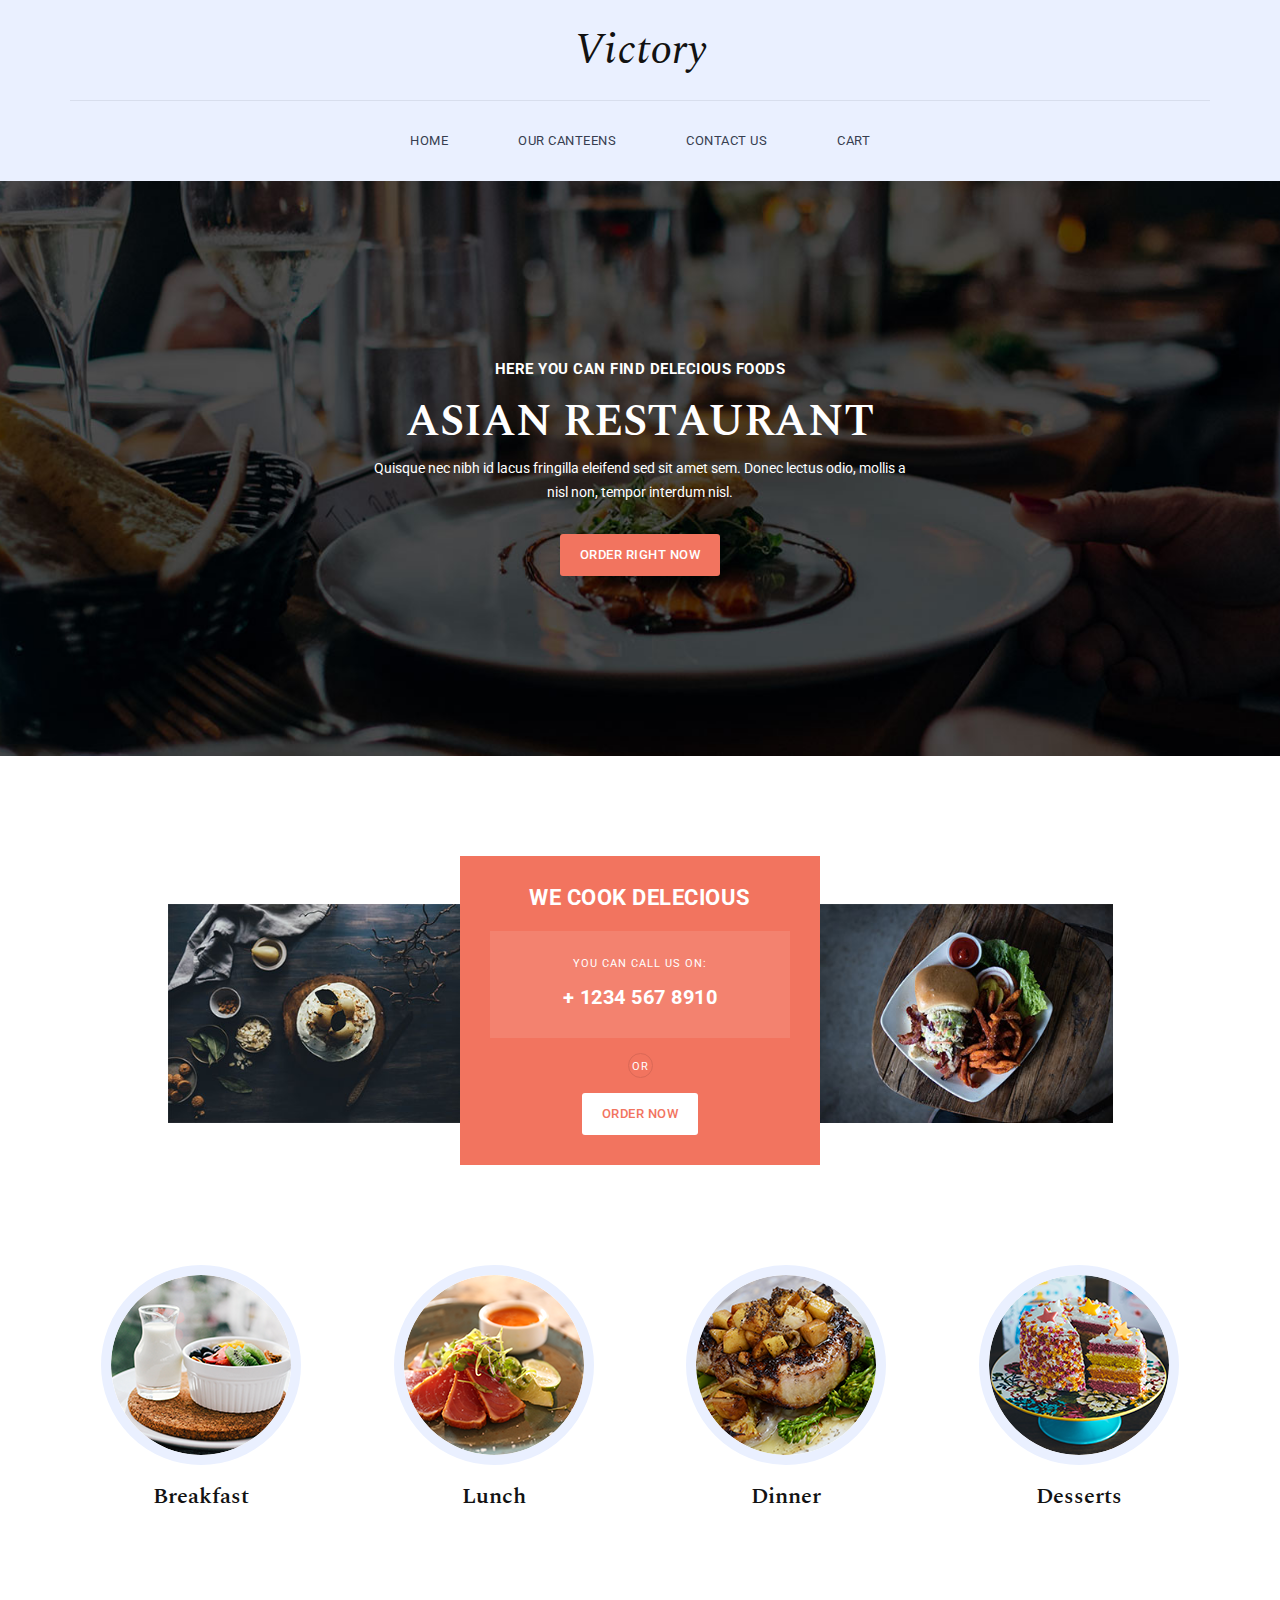
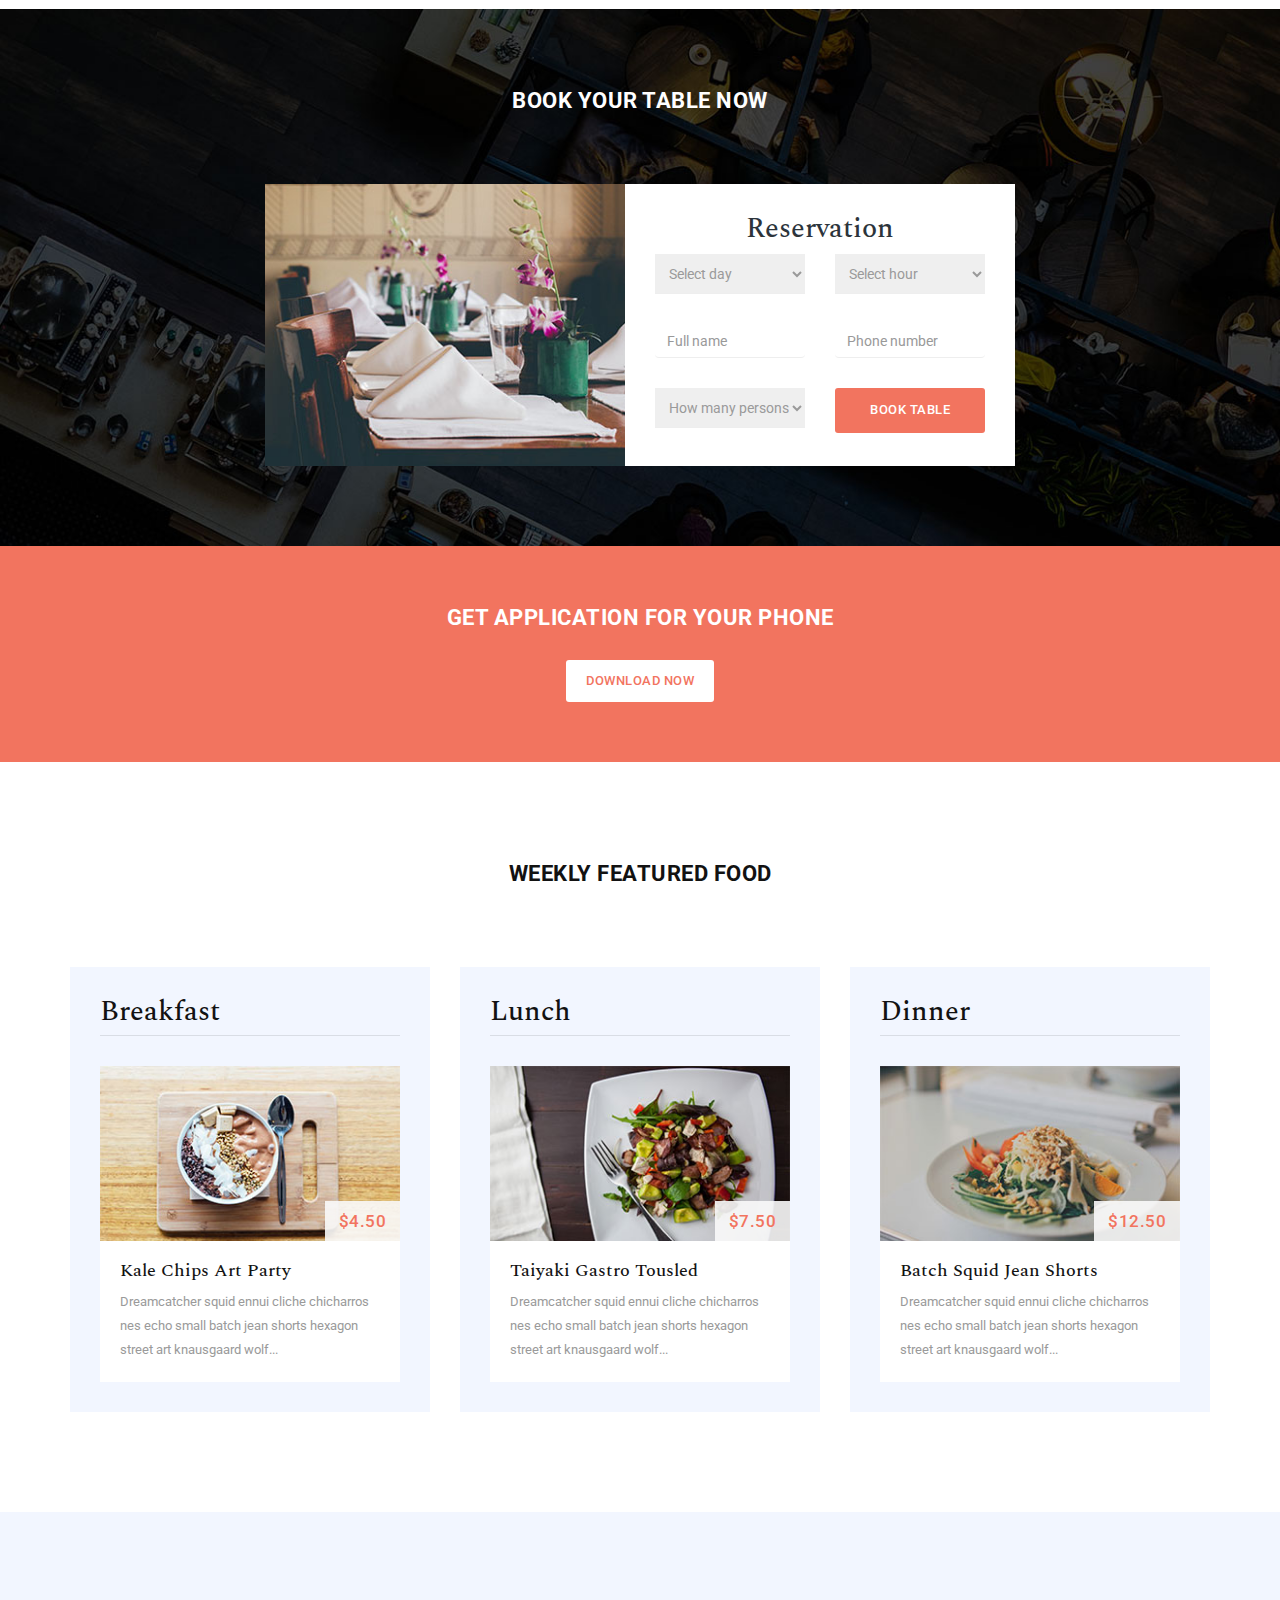
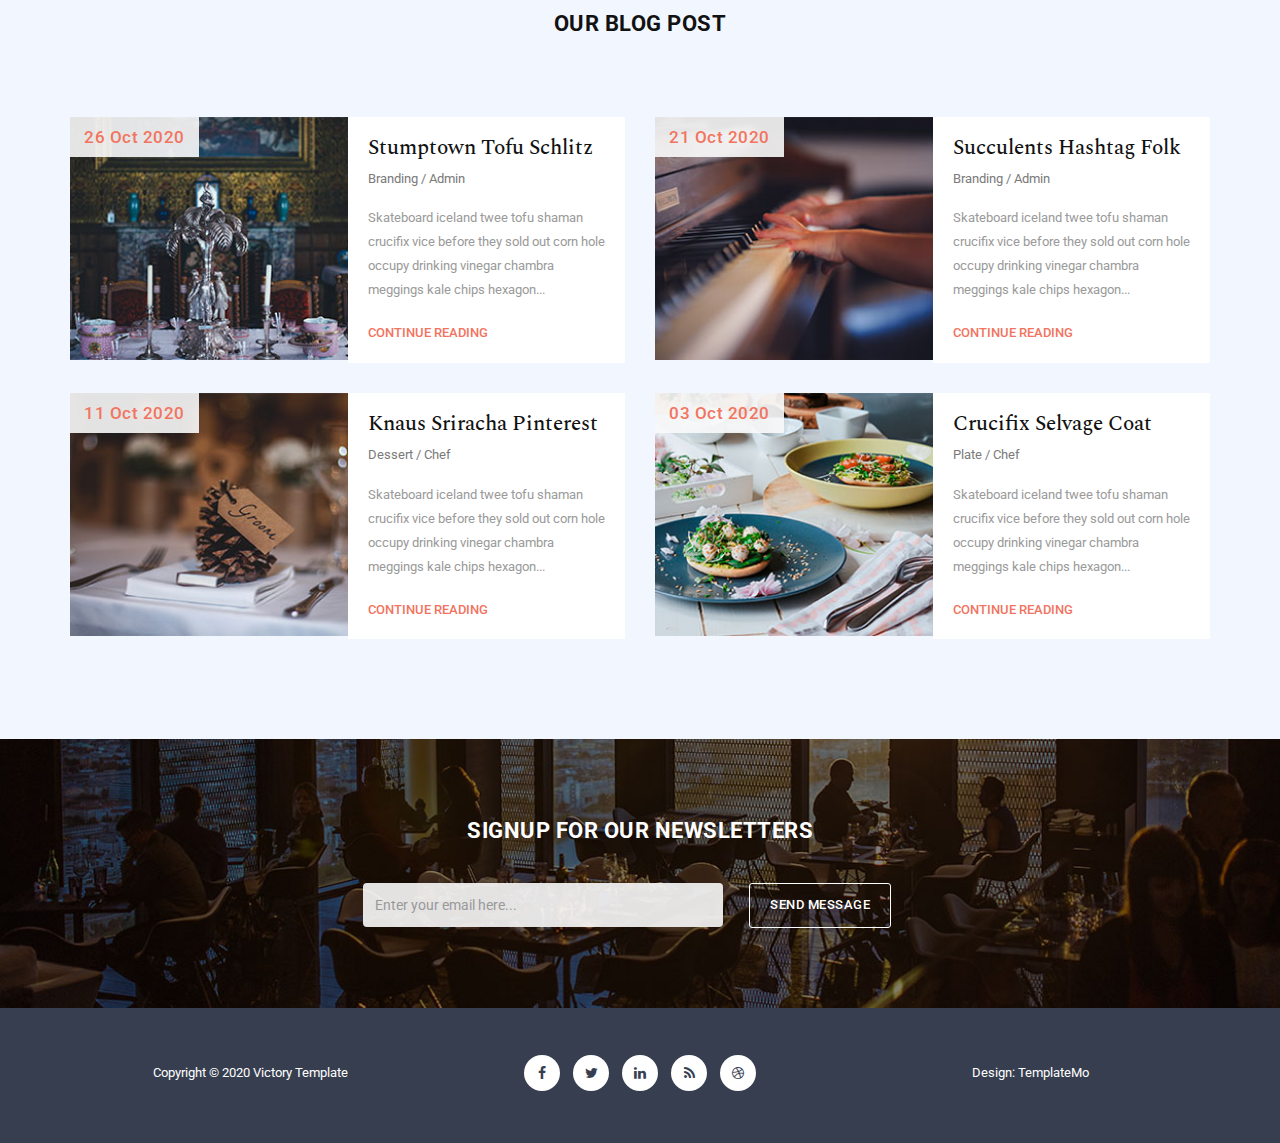
==== templatemo_507_victory/index.html @ fff26af1 "Add files via upload" ====
<!DOCTYPE html>
<html>
    <head>
        <meta charset="utf-8">
        <meta http-equiv="X-UA-Compatible" content="IE=edge,chrome=1">
        <title>Victory HTML CSS Template</title>
        <meta name="description" content="">
        <meta name="viewport" content="width=device-width, initial-scale=1">
        <link rel="apple-touch-icon" href="apple-touch-icon.png">

        <link rel="stylesheet" href="css/bootstrap.min.css">
        <link rel="stylesheet" href="css/bootstrap-theme.min.css">
        <link rel="stylesheet" href="css/fontAwesome.css">
        <link rel="stylesheet" href="css/hero-slider.css">
        <link rel="stylesheet" href="css/owl-carousel.css">
        <link rel="stylesheet" href="css/templatemo-style.css">

        <link href="https://fonts.googleapis.com/css?family=Spectral:200,200i,300,300i,400,400i,500,500i,600,600i,700,700i,800,800i" rel="stylesheet">
        <link href="https://fonts.googleapis.com/css?family=Roboto:100,300,400,500,700,900" rel="stylesheet">

        <script src="js/vendor/modernizr-2.8.3-respond-1.4.2.min.js"></script>
    </head>

<body>
    <div class="header">
        <div class="container">
            <a href="#" class="navbar-brand scroll-top">Victory</a>
            <nav class="navbar navbar-inverse" role="navigation">
                <div class="navbar-header">
                    <button type="button" id="nav-toggle" class="navbar-toggle" data-toggle="collapse" data-target="#main-nav">
                        <span class="sr-only">Toggle navigation</span>
                        <span class="icon-bar"></span>
                        <span class="icon-bar"></span>
                        <span class="icon-bar"></span>
                    </button>
                </div>
                <!--/.navbar-header-->
                <div id="main-nav" class="collapse navbar-collapse">
                    <ul class="nav navbar-nav">
                        <li><a href="index.html">Home</a></li>
                        <li><a href="menu.html">Our Canteens</a></li>
                        <li><a href="contact.html">Contact Us</a></li>
                        <li><a href="Cart.html">Cart</a></li>
                    </ul>
                </div>
                <!--/.navbar-collapse-->
            </nav>
            <!--/.navbar-->
        </div>
        <!--/.container-->
    </div>
    <!--/.header-->


    <section class="banner">
        <div class="container">
            <div class="row">
                <div class="col-md-6 col-md-offset-3">
                    <h4>Here you can find delecious foods</h4>
                    <h2>Asian Restaurant</h2>
                    <p>Quisque nec nibh id lacus fringilla eleifend sed sit amet sem. Donec lectus odio, mollis a nisl non, tempor interdum nisl.</p>
                    <div class="primary-button">
                        <a href="#" class="scroll-link" data-id="book-table">Order Right Now</a>
                    </div>
                </div>
            </div>
        </div>
    </section>



    <section class="cook-delecious">
        <div class="container">
            <div class="row">
                <div class="col-md-3 col-md-offset-1">
                    <div class="first-image">
                        <img src="img/cook_01.jpg" alt="">
                    </div>
                </div>
                <div class="col-md-4">
                    <div class="cook-content">
                        <h4>We cook delecious</h4>
                        <div class="contact-content">
                            <span>You can call us on:</span>
                            <h6>+ 1234 567 8910</h6>
                        </div>
                        <span>or</span>
                        <div class="primary-white-button">
                            <a href="#" class="scroll-link" data-id="book-table">Order Now</a>
                        </div>
                    </div>
                </div>
                <div class="col-md-3">
                    <div class="second-image">
                        <img src="img/cook_02.jpg" alt="">
                    </div>
                </div>
            </div>
        </div>
    </section>



    <section class="services">
        <div class="container">
            <div class="row">
                <div class="col-md-3 col-sm-6 col-xs-12">
                    <div class="service-item">
                        <a href="menu.html">
                        <img src="img/cook_breakfast.png" alt="Breakfast">
                        <h4>Breakfast</h4>
                        </a>
                    </div>
                </div>
                <div class="col-md-3 col-sm-6 col-xs-12">
                    <div class="service-item">
                        <a href="menu.html">
                        <img src="img/cook_lunch.png" alt="Lunch">
                        <h4>Lunch</h4>
                        </a>
                    </div>
                </div>
                <div class="col-md-3 col-sm-6 col-xs-12">
                    <div class="service-item">
                        <a href="menu.html">
                        <img src="img/cook_dinner.png" alt="Dinner">
                        <h4>Dinner</h4>
                        </a>
                    </div>
                </div>
                <div class="col-md-3 col-sm-6 col-xs-12">
                    <div class="service-item">
                        <a href="menu.html">
                        <img src="img/cook_dessert.png" alt="Desserts">
                        <h4>Desserts</h4>
                        </a>
                    </div>
                </div>
            </div>
        </div>
    </section>



    <section id="book-table">
        <div class="container">
            <div class="row">
                <div class="col-md-12">
                    <div class="heading">
                        <h2>Book Your Table Now</h2>
                    </div>
                </div>
                <div class="col-md-4 col-md-offset-2 col-sm-12">
                    <div class="left-image">
                        <img src="img/book_left_image.jpg" alt="">
                    </div>
                </div>
                <div class="col-md-4 col-sm-12">
                    <div class="right-info">
                        <h4>Reservation</h4>
                        <form id="form-submit" action="" method="get">
                            <div class="row">
                                <div class="col-md-6">
                                    <fieldset>
                                        <select required name='day' onchange='this.form.()'>
                                            <option value="">Select day</option>
                                            <option value="Monday">Monday</option>
                                            <option value="Tuesday">Tuesday</option>
                                            <option value="Wednesday">Wednesday</option>
                                            <option value="Thursday">Thursday</option>
                                            <option value="Friday">Friday</option>
                                            <option value="Saturday">Saturday</option>
                                            <option value="Sunday">Sunday</option>
                                        </select>
                                    </fieldset>
                                </div>
                                <div class="col-md-6">
                                    <fieldset>
                                        <select required name='hour' onchange='this.form.()'>
                                            <option value="">Select hour</option>
                                            <option value="10-00">10:00</option>
                                            <option value="12-00">12:00</option>
                                            <option value="14-00">14:00</option>
                                            <option value="16-00">16:00</option>
                                            <option value="18-00">18:00</option>
                                            <option value="20-00">20:00</option>
                                            <option value="22-00">22:00</option>
                                        </select>
                                    </fieldset>
                                </div>
                                <div class="col-md-6">
                                    <fieldset>
                                        <input name="name" type="name" class="form-control" id="name" placeholder="Full name" required="">
                                    </fieldset> 
                                </div>
                                <div class="col-md-6">
                                    <fieldset>
                                        <input name="phone" type="phone" class="form-control" id="phone" placeholder="Phone number" required="">
                                    </fieldset>
                                </div>
                                <div class="col-md-6">
                                    <fieldset>
                                        <select required class="person" name='persons' onchange='this.form.()'>
                                            <option value="">How many persons?</option>
                                            <option value="1-Person">1 Person</option>
                                            <option value="2-Persons">2 Persons</option>
                                            <option value="3-Persons">3 Persons</option>
                                            <option value="4-Persons">4 Persons</option>
                                            <option value="5-Persons">5 Persons</option>
                                            <option value="6-Persons">6 Persons</option>
                                        </select>
                                    </fieldset>
                                </div>
                                <div class="col-md-6">
                                    <fieldset>
                                        <button type="submit" id="form-submit" class="btn">Book Table</button>
                                    </fieldset>
                                </div>
                            </div>
                        </form>
                    </div>
                </div>
            </div>
        </div>
    </section>



    <section class="get-app">
        <div class="container">
            <div class="row">
                <div class="heading">
                    <h2>Get application for your phone</h2>
                </div>
                <div class="primary-white-button">
                    <a href="#">Download now</a>
                </div>
            </div>
        </div>
    </section>



    <section class="featured-food">
        <div class="container">
            <div class="row">
                <div class="heading">
                    <h2>Weekly Featured Food</h2>
                </div>
            </div>
            <div class="row">
                <div class="col-md-4">
                    <div class="food-item">
                        <h2>Breakfast</h2>
                        <img src="img/breakfast_item.jpg" alt="">
                        <div class="price">$4.50</div>
                        <div class="text-content">
                            <h4>Kale Chips Art Party</h4>
                            <p>Dreamcatcher squid ennui cliche chicharros nes echo  small batch jean shorts hexagon street art knausgaard wolf...</p>
                        </div>
                    </div>
                </div>
                <div class="col-md-4">
                    <div class="food-item">
                        <h2>Lunch</h2>
                        <img src="img/lunch_item.jpg" alt="">
                        <div class="price">$7.50</div>
                        <div class="text-content">
                            <h4>Taiyaki Gastro Tousled</h4>
                            <p>Dreamcatcher squid ennui cliche chicharros nes echo  small batch jean shorts hexagon street art knausgaard wolf...</p>
                        </div>
                    </div>
                </div>
                <div class="col-md-4">
                    <div class="food-item">
                        <h2>Dinner</h2>
                        <img src="img/dinner_item.jpg" alt="">
                        <div class="price">$12.50</div>
                        <div class="text-content">
                            <h4>Batch Squid Jean Shorts</h4>
                            <p>Dreamcatcher squid ennui cliche chicharros nes echo  small batch jean shorts hexagon street art knausgaard wolf...</p>
                        </div>
                    </div>
                </div>
            </div>
        </div>
    </section>



    <section class="our-blog">
        <div class="container">
            <div class="row">
                <div class="col-md-12">
                    <div class="heading">
                        <h2>Our blog post</h2>
                    </div>
                </div>
            </div>
            <div class="row">
                <div class="col-md-6">
                    <div class="blog-post">
                        <img src="img/blog_post_01.jpg" alt="">
                        <div class="date">26 Oct 2020</div>
                        <div class="right-content">
                            <h4>Stumptown Tofu Schlitz</h4>
                            <span>Branding / Admin</span>
                            <p>Skateboard iceland twee tofu shaman crucifix vice before they sold out corn hole occupy drinking vinegar chambra meggings kale chips hexagon...</p>
                            <div class="text-button">
                                <a href="#">Continue Reading</a>
                            </div>
                        </div>
                    </div>
                </div>
                <div class="col-md-6">
                    <div class="blog-post">
                        <img src="img/blog_post_02.jpg" alt="">
                        <div class="date">21 Oct 2020</div>
                        <div class="right-content">
                            <h4>Succulents Hashtag Folk</h4>
                            <span>Branding / Admin</span>
                            <p>Skateboard iceland twee tofu shaman crucifix vice before they sold out corn hole occupy drinking vinegar chambra meggings kale chips hexagon...</p>
                            <div class="text-button">
                                <a href="#">Continue Reading</a>
                            </div>
                        </div>
                    </div>
                </div>
                <div class="col-md-6">
                    <div class="blog-post">
                        <img src="img/blog_post_03.jpg" alt="">
                        <div class="date">11 Oct 2020</div>
                        <div class="right-content">
                            <h4>Knaus Sriracha Pinterest</h4>
                            <span>Dessert / Chef</span>
                            <p>Skateboard iceland twee tofu shaman crucifix vice before they sold out corn hole occupy drinking vinegar chambra meggings kale chips hexagon...</p>
                            <div class="text-button">
                                <a href="#">Continue Reading</a>
                            </div>
                        </div>
                    </div>
                </div>
                <div class="col-md-6">
                    <div class="blog-post">
                        <img src="img/blog_post_04.jpg" alt="">
                        <div class="date">03 Oct 2020</div>
                        <div class="right-content">
                            <h4>Crucifix Selvage Coat</h4>
                            <span>Plate / Chef</span>
                            <p>Skateboard iceland twee tofu shaman crucifix vice before they sold out corn hole occupy drinking vinegar chambra meggings kale chips hexagon...</p>
                            <div class="text-button">
                                <a href="#">Continue Reading</a>
                            </div>
                        </div>
                    </div>
                </div>
            </div>
        </div>
    </section>



    <section class="sign-up">
        <div class="container">
            <div class="row">
                <div class="col-md-12">
                    <div class="heading">
                        <h2>Signup for our newsletters</h2>
                    </div>
                </div>
            </div>
            <form id="contact" action="" method="get">
                <div class="row">
                    <div class="col-md-4 col-md-offset-3">
                        <fieldset>
                            <input name="email" type="text" class="form-control" id="email" placeholder="Enter your email here..." required="">
                        </fieldset>
                    </div>
                    <div class="col-md-2">
                        <fieldset>
                            <button type="submit" id="form-submit" class="btn">Send Message</button>
                        </fieldset>
                    </div>
                </div>
            </form>
        </div>
    </section>



    <footer>
        <div class="container">
            <div class="row">
                <div class="col-md-4">
                    <p>Copyright &copy; 2020 Victory Template</p>
                </div>
                <div class="col-md-4">
                    <ul class="social-icons">
                        <li><a rel="nofollow" href="https://fb.com/templatemo"><i class="fa fa-facebook"></i></a></li>
                        <li><a href="#"><i class="fa fa-twitter"></i></a></li>
                        <li><a href="#"><i class="fa fa-linkedin"></i></a></li>
                        <li><a href="#"><i class="fa fa-rss"></i></a></li>
                        <li><a href="#"><i class="fa fa-dribbble"></i></a></li>
                    </ul>
                </div>
                <div class="col-md-4">
                    <p>Design: TemplateMo</p>
                </div>
            </div>
        </div>
    </footer>

    <script src="https://ajax.googleapis.com/ajax/libs/jquery/1.11.2/jquery.min.js"></script>
    <script>window.jQuery || document.write('<script src="js/vendor/jquery-1.11.2.min.js"><\/script>')</script>

    <script src="js/vendor/bootstrap.min.js"></script>

    <script src="js/plugins.js"></script>
    <script src="js/main.js"></script>

    <script type="text/javascript">
    $(document).ready(function() {
        // navigation click actions 
        $('.scroll-link').on('click', function(event){
            event.preventDefault();
            var sectionID = $(this).attr("data-id");
            scrollToID('#' + sectionID, 750);
        });
        // scroll to top action
        $('.scroll-top').on('click', function(event) {
            event.preventDefault();
            $('html, body').animate({scrollTop:0}, 'slow');         
        });
        // mobile nav toggle
        $('#nav-toggle').on('click', function (event) {
            event.preventDefault();
            $('#main-nav').toggleClass("open");
        });
    });
    // scroll function
    function scrollToID(id, speed){
        var offSet = 0;
        var targetOffset = $(id).offset().top - offSet;
        var mainNav = $('#main-nav');
        $('html,body').animate({scrollTop:targetOffset}, speed);
        if (mainNav.hasClass("open")) {
            mainNav.css("height", "1px").removeClass("in").addClass("collapse");
            mainNav.removeClass("open");
        }
    }
    if (typeof console === "undefined") {
        console = {
            log: function() { }
        };
    }
    </script>
</body>
</html>
---- templatemo_507_victory/css/hero-slider.css ----
/* -------------------------------- 

Primary style

-------------------------------- */
*, *::after, *::before {
  -webkit-box-sizing: border-box;
  -moz-box-sizing: border-box;
  box-sizing: border-box;
}

html {
  font-size: 62.5%;
}

body {
  font-family: "Open Sans", sans-serif;
  color: #2c343b;
  background-color: #f2f2f2;
}

a {
  color: #d44457;
  text-decoration: none;
}

img {
  max-width: 100%;
}

/* -------------------------------- 

Main Components 

-------------------------------- */
.cd-header {
  position: absolute;
  z-index: 2;
  top: 0;
  left: 0;
  width: 100%;
  height: 50px;
  background-color: #21272c;
  -webkit-font-smoothing: antialiased;
  -moz-osx-font-smoothing: grayscale;
}
@media only screen and (min-width: 768px) {
  .cd-header {
    height: 70px;
    background-color: transparent;
  }
}

#cd-logo {
  float: left;
  margin: 13px 0 0 5%;
}
#cd-logo img {
  display: block;
}
@media only screen and (min-width: 768px) {
  #cd-logo {
    margin: 23px 0 0 5%;
  }
}

.cd-primary-nav {
  /* mobile first - navigation hidden by default, triggered by tap/click on navigation icon */
  float: right;
  margin-right: 5%;
  width: 44px;
  height: 100%;
}
.cd-primary-nav ul {
  position: absolute;
  top: 0;
  left: 0;
  width: 100%;
  -webkit-transform: translateY(-100%);
  -moz-transform: translateY(-100%);
  -ms-transform: translateY(-100%);
  -o-transform: translateY(-100%);
  transform: translateY(-100%);
}
.cd-primary-nav ul.is-visible {
  box-shadow: 0 3px 8px rgba(0, 0, 0, 0.2);
  -webkit-transform: translateY(50px);
  -moz-transform: translateY(50px);
  -ms-transform: translateY(50px);
  -o-transform: translateY(50px);
  transform: translateY(50px);
}
.cd-primary-nav a {
  display: block;
  height: 50px;
  line-height: 50px;
  padding-left: 5%;
  background: #21272c;
  border-top: 1px solid #333c44;
  color: #ffffff;
}
@media only screen and (min-width: 768px) {
  .cd-primary-nav {
    /* reset navigation values */
    width: auto;
    height: auto;
    background: none;
  }
  .cd-primary-nav ul {
    position: static;
    width: auto;
    -webkit-transform: translateY(0);
    -moz-transform: translateY(0);
    -ms-transform: translateY(0);
    -o-transform: translateY(0);
    transform: translateY(0);
    line-height: 70px;
  }
  .cd-primary-nav ul.is-visible {
    -webkit-transform: translateY(0);
    -moz-transform: translateY(0);
    -ms-transform: translateY(0);
    -o-transform: translateY(0);
    transform: translateY(0);
  }
  .cd-primary-nav li {
    display: inline-block;
    margin-left: 1em;
  }
  .cd-primary-nav a {
    display: inline-block;
    height: auto;
    font-weight: 600;
    line-height: normal;
    background: transparent;
    padding: .6em 1em;
    border-top: none;
  }
}

/* -------------------------------- 

Slider

-------------------------------- */
.cd-hero {
  position: relative;
  -webkit-font-smoothing: antialiased;
  -moz-osx-font-smoothing: grayscale;
}

.cd-hero-slider {
  position: relative;
  height: 360px;
  overflow: hidden;
}
.cd-hero-slider li {
  position: absolute;
  top: 0;
  left: 0;
  width: 100%;
  height: 100%;
  -webkit-transform: translateX(100%);
  -moz-transform: translateX(100%);
  -ms-transform: translateX(100%);
  -o-transform: translateX(100%);
  transform: translateX(100%);
}
.cd-hero-slider li.selected {
  /* this is the visible slide */
  position: relative;
  -webkit-transform: translateX(0);
  -moz-transform: translateX(0);
  -ms-transform: translateX(0);
  -o-transform: translateX(0);
  transform: translateX(0);
}
.cd-hero-slider li.move-left {
  /* slide hidden on the left */
  -webkit-transform: translateX(-100%);
  -moz-transform: translateX(-100%);
  -ms-transform: translateX(-100%);
  -o-transform: translateX(-100%);
  transform: translateX(-100%);
}
.cd-hero-slider li.is-moving, .cd-hero-slider li.selected {
  /* the is-moving class is assigned to the slide which is moving outside the viewport */
  -webkit-transition: -webkit-transform 0.5s;
  -moz-transition: -moz-transform 0.5s;
  transition: transform 0.5s;
}
@media only screen and (min-width: 768px) {
  .cd-hero-slider {
    height: 500px;
  }
}
@media only screen and (min-width: 1170px) {
  .cd-hero-slider {
    height: 680px;
  }
}

/* -------------------------------- 

Single slide style

-------------------------------- */
.cd-hero-slider li {
  background-position: center center;
  background-size: cover;
  background-repeat: no-repeat;
}
.cd-hero-slider li:first-of-type {
  background-image: url(../img/slide_01.jpg);
}
.cd-hero-slider li:nth-of-type(2) {
  background-image: url(../img/slide_02.jpg);
}
.cd-hero-slider li:nth-of-type(3) {
  background-image: url(../img/slide_03.jpg);
}
.cd-hero-slider .cd-full-width,
.cd-hero-slider .cd-half-width {
  position: absolute;
  width: 100%;
  height: 100%;
  z-index: 1;
  left: 0;
  top: 0;
  /* this padding is used to align the text */
  padding-top: 150px;
  text-align: center;
  /* Force Hardware Acceleration in WebKit */
  -webkit-backface-visibility: hidden;
  backface-visibility: hidden;
  -webkit-transform: translateZ(0);
  -moz-transform: translateZ(0);
  -ms-transform: translateZ(0);
  -o-transform: translateZ(0);
  transform: translateZ(0);
}
.cd-hero-slider .cd-img-container {
  /* hide image on mobile device */
  display: none;
}
.cd-hero-slider .cd-img-container img {
  position: absolute;
  left: 50%;
  top: 50%;
  bottom: auto;
  right: auto;
  -webkit-transform: translateX(-50%) translateY(-50%);
  -moz-transform: translateX(-50%) translateY(-50%);
  -ms-transform: translateX(-50%) translateY(-50%);
  -o-transform: translateX(-50%) translateY(-50%);
  transform: translateX(-50%) translateY(-50%);
}
.cd-hero-slider .cd-bg-video-wrapper {
  /* hide video on mobile device */
  display: none;
  position: absolute;
  top: 0;
  left: 0;
  width: 100%;
  height: 100%;
  overflow: hidden;
}
.cd-hero-slider .cd-bg-video-wrapper video {
  /* you won't see this element in the html, but it will be injected using js */
  display: block;
  min-height: 100%;
  min-width: 100%;
  max-width: none;
  height: auto;
  width: auto;
  position: absolute;
  left: 50%;
  top: 50%;
  bottom: auto;
  right: auto;
  -webkit-transform: translateX(-50%) translateY(-50%);
  -moz-transform: translateX(-50%) translateY(-50%);
  -ms-transform: translateX(-50%) translateY(-50%);
  -o-transform: translateX(-50%) translateY(-50%);
  transform: translateX(-50%) translateY(-50%);
}
.cd-hero-slider h2, .cd-hero-slider p {
  text-shadow: 0 1px 3px rgba(0, 0, 0, 0.1);
  line-height: 1.2;
  margin: 0 auto 14px;
  color: #ffffff;
  width: 90%;
  max-width: 400px;
}
.cd-hero-slider h2 {
  font-size: 2.4rem;
}
.cd-hero-slider p {
  font-size: 1.4rem;
  line-height: 1.4;
}
.cd-hero-slider .cd-btn {
  display: inline-block;
  padding: 1.2em 1.4em;
  margin-top: .8em;
  background-color: rgba(212, 68, 87, 0.9);
  font-size: 1.3rem;
  font-weight: 700;
  letter-spacing: 1px;
  color: #ffffff;
  text-transform: uppercase;
  box-shadow: 0 3px 6px rgba(0, 0, 0, 0.1);
  -webkit-transition: background-color 0.2s;
  -moz-transition: background-color 0.2s;
  transition: background-color 0.2s;
}
.cd-hero-slider .cd-btn.secondary {
  background-color: rgba(22, 26, 30, 0.8);
}
.cd-hero-slider .cd-btn:nth-of-type(2) {
  margin-left: 1em;
}
.no-touch .cd-hero-slider .cd-btn:hover {
  background-color: #d44457;
}
.no-touch .cd-hero-slider .cd-btn.secondary:hover {
  background-color: #161a1e;
}
@media only screen and (min-width: 768px) {
  .cd-hero-slider .cd-full-width,
  .cd-hero-slider .cd-half-width {
    padding-top: 200px;
  }
  .cd-hero-slider .cd-bg-video-wrapper {
    display: block;
  }
  .cd-hero-slider .cd-half-width {
    width: 45%;
  }
  .cd-hero-slider .cd-half-width:first-of-type {
    left: 5%;
  }
  .cd-hero-slider .cd-half-width:nth-of-type(2) {
    right: 5%;
    left: auto;
  }
  .cd-hero-slider .cd-img-container {
    display: block;
  }
  .cd-hero-slider h2, .cd-hero-slider p {
    max-width: 520px;
  }
  .cd-hero-slider h2 {
    font-size: 2.4em;
    font-weight: 300;
  }
  .cd-hero-slider .cd-btn {
    font-size: 1.4rem;
  }
}
@media only screen and (min-width: 1170px) {
  .cd-hero-slider .cd-full-width,
  .cd-hero-slider .cd-half-width {
    padding-top: 250px;
  }
  .cd-hero-slider h2, .cd-hero-slider p {
    margin-bottom: 20px;
  }
  .cd-hero-slider h2 {
    font-size: 3.2em;
  }
  .cd-hero-slider p {
    font-size: 1.6rem;
  }
}

/* -------------------------------- 

Single slide animation

-------------------------------- */
@media only screen and (min-width: 768px) {
  .cd-hero-slider .cd-half-width {
    opacity: 0;
    -webkit-transform: translateX(40px);
    -moz-transform: translateX(40px);
    -ms-transform: translateX(40px);
    -o-transform: translateX(40px);
    transform: translateX(40px);
  }
  .cd-hero-slider .move-left .cd-half-width {
    -webkit-transform: translateX(-40px);
    -moz-transform: translateX(-40px);
    -ms-transform: translateX(-40px);
    -o-transform: translateX(-40px);
    transform: translateX(-40px);
  }
  .cd-hero-slider .selected .cd-half-width {
    /* this is the visible slide */
    opacity: 1;
    -webkit-transform: translateX(0);
    -moz-transform: translateX(0);
    -ms-transform: translateX(0);
    -o-transform: translateX(0);
    transform: translateX(0);
  }
  .cd-hero-slider .is-moving .cd-half-width {
    /* this is the slide moving outside the viewport 
    wait for the end of the transition on the <li> parent before set opacity to 0 and translate to 40px/-40px */
    -webkit-transition: opacity 0s 0.5s, -webkit-transform 0s 0.5s;
    -moz-transition: opacity 0s 0.5s, -moz-transform 0s 0.5s;
    transition: opacity 0s 0.5s, transform 0s 0.5s;
  }
  .cd-hero-slider li.selected.from-left .cd-half-width:nth-of-type(2),
  .cd-hero-slider li.selected.from-right .cd-half-width:first-of-type {
    /* this is the selected slide - different animation if it's entering from left or right */
    -webkit-transition: opacity 0.4s 0.2s, -webkit-transform 0.5s 0.2s;
    -moz-transition: opacity 0.4s 0.2s, -moz-transform 0.5s 0.2s;
    transition: opacity 0.4s 0.2s, transform 0.5s 0.2s;
  }
  .cd-hero-slider li.selected.from-left .cd-half-width:first-of-type,
  .cd-hero-slider li.selected.from-right .cd-half-width:nth-of-type(2) {
    /* this is the selected slide - different animation if it's entering from left or right */
    -webkit-transition: opacity 0.4s 0.4s, -webkit-transform 0.5s 0.4s;
    -moz-transition: opacity 0.4s 0.4s, -moz-transform 0.5s 0.4s;
    transition: opacity 0.4s 0.4s, transform 0.5s 0.4s;
  }
  .cd-hero-slider .cd-full-width h2,
  .cd-hero-slider .cd-full-width p,
  .cd-hero-slider .cd-full-width .cd-btn {
    opacity: 0;
    -webkit-transform: translateX(100px);
    -moz-transform: translateX(100px);
    -ms-transform: translateX(100px);
    -o-transform: translateX(100px);
    transform: translateX(100px);
  }
  .cd-hero-slider .move-left .cd-full-width h2,
  .cd-hero-slider .move-left .cd-full-width p,
  .cd-hero-slider .move-left .cd-full-width .cd-btn {
    opacity: 0;
    -webkit-transform: translateX(-100px);
    -moz-transform: translateX(-100px);
    -ms-transform: translateX(-100px);
    -o-transform: translateX(-100px);
    transform: translateX(-100px);
  }
  .cd-hero-slider .selected .cd-full-width h2,
  .cd-hero-slider .selected .cd-full-width p,
  .cd-hero-slider .selected .cd-full-width .cd-btn {
    /* this is the visible slide */
    opacity: 1;
    -webkit-transform: translateX(0);
    -moz-transform: translateX(0);
    -ms-transform: translateX(0);
    -o-transform: translateX(0);
    transform: translateX(0);
  }
  .cd-hero-slider li.is-moving .cd-full-width h2,
  .cd-hero-slider li.is-moving .cd-full-width p,
  .cd-hero-slider li.is-moving .cd-full-width .cd-btn {
    /* this is the slide moving outside the viewport 
    wait for the end of the transition on the li parent before set opacity to 0 and translate to 100px/-100px */
    -webkit-transition: opacity 0s 0.5s, -webkit-transform 0s 0.5s;
    -moz-transition: opacity 0s 0.5s, -moz-transform 0s 0.5s;
    transition: opacity 0s 0.5s, transform 0s 0.5s;
  }
  .cd-hero-slider li.selected h2 {
    -webkit-transition: opacity 0.4s 0.2s, -webkit-transform 0.5s 0.2s;
    -moz-transition: opacity 0.4s 0.2s, -moz-transform 0.5s 0.2s;
    transition: opacity 0.4s 0.2s, transform 0.5s 0.2s;
  }
  .cd-hero-slider li.selected p {
    -webkit-transition: opacity 0.4s 0.3s, -webkit-transform 0.5s 0.3s;
    -moz-transition: opacity 0.4s 0.3s, -moz-transform 0.5s 0.3s;
    transition: opacity 0.4s 0.3s, transform 0.5s 0.3s;
  }
  .cd-hero-slider li.selected .cd-btn {
    -webkit-transition: opacity 0.4s 0.4s, -webkit-transform 0.5s 0.4s, background-color 0.2s 0s;
    -moz-transition: opacity 0.4s 0.4s, -moz-transform 0.5s 0.4s, background-color 0.2s 0s;
    transition: opacity 0.4s 0.4s, transform 0.5s 0.4s, background-color 0.2s 0s;
  }
}
/* -------------------------------- 

Slider navigation

-------------------------------- */
.cd-slider-nav {
  display: none;
  position: absolute;
  width: 100%;
  bottom: 0;
  z-index: 2;
  text-align: center;
  height: 55px;
  background-color: rgba(0, 1, 1, 0.5);
}
.cd-slider-nav nav, .cd-slider-nav ul, .cd-slider-nav li, .cd-slider-nav a {
  height: 100%;
}
.cd-slider-nav nav {
  display: inline-block;
  position: relative;
}
.cd-slider-nav .cd-marker {
  position: absolute;
  bottom: 0;
  left: 0;
  width: 60px;
  height: 100%;
  color: #d44457;
  background-color: #ffffff;
  box-shadow: inset 0 2px 0 currentColor;
  -webkit-transition: -webkit-transform 0.2s, box-shadow 0.2s;
  -moz-transition: -moz-transform 0.2s, box-shadow 0.2s;
  transition: transform 0.2s, box-shadow 0.2s;
}
.cd-slider-nav .cd-marker.item-2 {
  -webkit-transform: translateX(100%);
  -moz-transform: translateX(100%);
  -ms-transform: translateX(100%);
  -o-transform: translateX(100%);
  transform: translateX(100%);
}
.cd-slider-nav .cd-marker.item-3 {
  -webkit-transform: translateX(200%);
  -moz-transform: translateX(200%);
  -ms-transform: translateX(200%);
  -o-transform: translateX(200%);
  transform: translateX(200%);
}
.cd-slider-nav .cd-marker.item-4 {
  -webkit-transform: translateX(300%);
  -moz-transform: translateX(300%);
  -ms-transform: translateX(300%);
  -o-transform: translateX(300%);
  transform: translateX(300%);
}
.cd-slider-nav .cd-marker.item-5 {
  -webkit-transform: translateX(400%);
  -moz-transform: translateX(400%);
  -ms-transform: translateX(400%);
  -o-transform: translateX(400%);
  transform: translateX(400%);
}
.cd-slider-nav ul::after {
  clear: both;
  content: "";
  display: table;
}
.cd-slider-nav li {
  display: inline-block;
  width: 60px;
  float: left;
}
.cd-slider-nav li.selected a {
  color: #2c343b;
}
.no-touch .cd-slider-nav li.selected a:hover {
  background-color: transparent;
}
.cd-slider-nav a {
  display: block;
  position: relative;
  padding-top: 35px;
  font-size: 1rem;
  font-weight: 700;
  color: #a8b4be;
  -webkit-transition: background-color 0.2s;
  -moz-transition: background-color 0.2s;
  transition: background-color 0.2s;
}
.cd-slider-nav a::before {
  content: '';
  position: absolute;
  width: 24px;
  height: 24px;
  top: 8px;
  left: 50%;
  right: auto;
  -webkit-transform: translateX(-50%);
  -moz-transform: translateX(-50%);
  -ms-transform: translateX(-50%);
  -o-transform: translateX(-50%);
  transform: translateX(-50%);
}
.no-touch .cd-slider-nav a:hover {
  background-color: rgba(0, 1, 1, 0.5);
}
.cd-slider-nav li:first-of-type a::before {
  background-position: 0 0;
}
.cd-slider-nav li.selected:first-of-type a::before {
  background-position: 0 -24px;
}
.cd-slider-nav li:nth-of-type(2) a::before {
  background-position: -24px 0;
}
.cd-slider-nav li.selected:nth-of-type(2) a::before {
  background-position: -24px -24px;
}
.cd-slider-nav li:nth-of-type(3) a::before {
  background-position: -48px 0;
}
.cd-slider-nav li.selected:nth-of-type(3) a::before {
  background-position: -48px -24px;
}
.cd-slider-nav li:nth-of-type(4) a::before {
  background-position: -72px 0;
}
.cd-slider-nav li.selected:nth-of-type(4) a::before {
  background-position: -72px -24px;
}
.cd-slider-nav li:nth-of-type(5) a::before {
  background-position: -96px 0;
}
.cd-slider-nav li.selected:nth-of-type(5) a::before {
  background-position: -96px -24px;
}
@media only screen and (min-width: 768px) {
  .cd-slider-nav {
    height: 80px;
  }
  .cd-slider-nav .cd-marker,
  .cd-slider-nav li {
    width: 95px;
  }
  .cd-slider-nav a {
    padding-top: 48px;
    font-size: 1.1rem;
    text-transform: uppercase;
  }
  .cd-slider-nav a::before {
    top: 18px;
  }
}

/* -------------------------------- 

Main content

-------------------------------- */
.cd-main-content {
  width: 90%;
  max-width: 768px;
  margin: 0 auto;
  padding: 2em 0;
}
.cd-main-content p {
  font-size: 1.4rem;
  line-height: 1.8;
  color: #999999;
  margin: 2em 0;
}
@media only screen and (min-width: 1170px) {
  .cd-main-content {
    padding: 3em 0;
  }
  .cd-main-content p {
    font-size: 1.6rem;
  }
}

/* -------------------------------- 

Javascript disabled

-------------------------------- */
.no-js .cd-hero-slider li {
  display: none;
}
.no-js .cd-hero-slider li.selected {
  display: block;
}

.no-js .cd-slider-nav {
  display: none;
}
---- templatemo_507_victory/css/owl-carousel.css ----
/* 
 *  Core Owl Carousel CSS File
 *  v1.3.3
 */

/* clearfix */
.owl-carousel .owl-wrapper:after {
  content: ".";
  display: block;
  clear: both;
  visibility: hidden;
  line-height: 0;
  height: 0;
}
/* display none until init */
.owl-carousel{
  display: none;
  position: relative;
  width: 100%;
  -ms-touch-action: pan-y;
}
.owl-carousel .owl-wrapper{
  display: none;
  position: relative;
  -webkit-transform: translate3d(0px, 0px, 0px);
}
.owl-carousel .owl-wrapper-outer{
  overflow: hidden;
  position: relative;
  width: 100%;
}
.owl-carousel .owl-wrapper-outer.autoHeight{
  -webkit-transition: height 500ms ease-in-out;
  -moz-transition: height 500ms ease-in-out;
  -ms-transition: height 500ms ease-in-out;
  -o-transition: height 500ms ease-in-out;
  transition: height 500ms ease-in-out;
}
  
.owl-carousel .owl-item{
  float: left;
}

.owl-controls {
  @media (max-width: @screen-sm-max) {
    top: -120px;
  }
  top: -200px;
  width: 100%;
  text-align: center;
  display: inline-block;
}

.owl-controls a {
  color: #336699;
}

.owl-controls a:hover {
  color: #336699;
}

.owl-controls .bg-prev {
  position: absolute;
  z-index: 1;
  width: 50px;
  height: 50px;
  z-index:10; 
  background:#fff; 
  border: 1px solid #336699;
  -webkit-transform: rotate(45deg);
  -moz-transform: rotate(45deg);
  -ms-transform: rotate(45deg);
  -o-transform: rotate(45deg);
  transform: rotate(45deg);
}

.owl-controls .bg-prev:before{
  content:""; 
  display:block; 
  position:absolute; 
  z-index:-1; 
  top:3px; 
  left:3px; 
  right:3px; 
  bottom:3px; 
  border:2px solid #336699
}

.owl-controls .prev {
  left: 15px;
  z-index: 11;
  position: absolute; 
  width: 50px;
  height: 50px;
  line-height: 32px;
}

.owl-controls .prev.active {
  background-image: none;
  outline: 0;
  -webkit-box-shadow: none;
          box-shadow: none;
}

.owl-controls .prev:active {
  background-image: none;
  outline: 0;
  -webkit-box-shadow: none;
          box-shadow: none;
}

.owl-controls .bg-next {
  position: absolute;
  float: right;
  z-index: 1;
  width: 50px;
  height: 50px;
  position:relative; 
  z-index:10; 
  background:#fff; 
  border: 1px solid #336699;
  -webkit-transform: rotate(45deg);
  -moz-transform: rotate(45deg);
  -ms-transform: rotate(45deg);
  -o-transform: rotate(45deg);
  transform: rotate(45deg);
}

.owl-controls .bg-next:before{
  content:""; 
  display:block; 
  position:absolute; 
  z-index:-1; 
  top:3px; 
  left:3px; 
  right:3px; 
  bottom:3px; 
  border:2px solid #336699
}

.owl-controls .next {
  right: 15px;
  z-index: 11;
  position: absolute; 
  width: 50px;
  height: 50px;
  line-height: 32px;
}

.owl-controls .next.active {
  background-image: none;
  outline: 0;
  -webkit-box-shadow: none;
          box-shadow: none;
}

.owl-controls .next:active {
  background-image: none;
  outline: 0;
  -webkit-box-shadow: none;
          box-shadow: none;
}


.owl-theme .owl-controls .owl-page{
  cursor: pointer;
  display: inline-block;
  zoom: 1;
  *display: inline;/*IE7 life-saver */
}
.owl-theme .owl-controls .owl-page a{
  display: block;
  width: 12px;
  height: 12px;
  margin: 0px 5px;
  filter: Alpha(Opacity=50);/*IE7 fix*/
  opacity: 0.5;
  -webkit-border-radius: 20px;
  -moz-border-radius: 20px;
  border-radius: 20px;
  background: transparent;
  border: 2px solid #888;
}

.owl-theme .owl-controls .owl-page.active span,
.owl-theme .owl-controls.clickable .owl-page:hover span{
  filter: Alpha(Opacity=100);/*IE7 fix*/
  opacity: 1;
  display: inline-block;
}
.owl-controls {
  -webkit-user-select: none;
  -khtml-user-select: none;
  -moz-user-select: none;
  -ms-user-select: none;
  user-select: none;
  -webkit-tap-highlight-color: rgba(0, 0, 0, 0);
}

/* fix */
.owl-carousel  .owl-wrapper,
.owl-carousel  .owl-item{
  -webkit-backface-visibility: hidden;
  -moz-backface-visibility:    hidden;
  -ms-backface-visibility:     hidden;
  -webkit-transform: translate3d(0,0,0);
  -moz-transform: translate3d(0,0,0);
  -ms-transform: translate3d(0,0,0);
}
---- templatemo_507_victory/css/templatemo-style.css ----
/*

Victory HTML CSS Template

https://templatemo.com/tm-507-victory

*/

* {
    margin: 0;
    padding: 0;
    font-family: 'Roboto', arial, sans-serif;
}

body {
	overflow-x: hidden;
	background-color: #fff;
}

ul {
	list-style: none;
	margin: 0px;
}

p {
	color: #9a9a9a;
	font-size: 13px;
	line-height: 24px;
}

.primary-button a {
	display: inline-block;
	background-color: #f2745f;
	color: #fff;
	font-size: 13px;
	text-transform: uppercase;
	font-weight: 500;
	padding: 12px 20px;
	border-radius: 3px;
	text-decoration: none;
	letter-spacing: 0.5px;
}

.primary-white-button a {
	display: inline-block;
	background-color: #fff;
	color: #f2745f;
	font-size: 13px;
	text-transform: uppercase;
	font-weight: 500;
	padding: 12px 20px;
	border-radius: 3px;
	text-decoration: none;
	letter-spacing: 0.5px;
}

.border-button a {
	display: inline-block;
	background-color: transparent;
	color: #fff;
	font-size: 13px;
	text-transform: uppercase;
	font-weight: 500;
	padding: 12px 20px;
	border-radius: 3px;
	text-decoration: none;
	letter-spacing: 0.5px;
	border: 1px solid #fff;
}


.header {
    width: 100%;
    padding: 0;
    z-index: 10000;
    transition: all 0.2s ease-in-out;
    background-color: #eaf0ff;  
    text-align: center;
}

.navbar-inverse .navbar-brand, .navbar-inverse .navbar-nav>li>a {
    text-shadow: none;
}

.navbar-brand {
	font-family: 'Spectral', serif;
	font-size: 44px;
	color: #121212;
	font-style: italic;
	text-align: center;
	width: 100%;
	border-bottom: 1px solid #d8deed;
	position: relative;
	padding: 40px 0px;
	height: auto!important;
}

#main-nav {
	padding: 15px 0px;
	float: right;
    position:relative;
    left:-50%;
    text-align: left;
}

.nav {
	list-style:none;
    position:relative;
    left:50%;
}

.navbar-nav li {
	margin: 0px 20px;
}

.navbar-nav li a {
	font-family: 'Roboto', sans-serif;
	font-size: 13px;
	text-transform: uppercase;
	color: #363e50!important;
	letter-spacing: 0.5px;
}

.header.active {
    background-color: #eaf0ff;
}
.navbar-inverse {
	background-image: none;
	background-color: transparent;
}
.header .navbar {
    margin: 0;
    border: none;
}
.navbar-inverse .navbar-toggle {
	margin-top: 22px;
    border-color: #f2745f;
    background-color: #f2745f;
}
.navbar-inverse .navbar-toggle:hover, .navbar-inverse .navbar-toggle:focus {
	background-color: #f2745f;
}
bootstrap.min.css:5
.navbar-toggle {
    position: relative;
    float: right;
    padding: 9px 10px;
    margin-top: 15px!important;
    margin-right: 15px;
    margin-bottom: 8px;
    background-color: transparent;
    background-image: none;
    border: 1px solid transparent;
    border-radius: 4px;
}


.banner {
	padding: 180px 0px;
	background-image: url(../img/banner-bg.jpg);
	background-repeat: no-repeat;
	background-size: cover;
	background-position: center center;
	text-align: center;
}

.banner h4 {
	margin-top: 0px;
	font-family: 'Roboto', sans-serif;
	font-weight: 700;
	font-size: 15px;
	color: #fff;
	text-transform: uppercase;
	letter-spacing: 0.5px;
}

.banner h2 {
	font-family: 'Spectral', serif;
	font-size: 44px;
	font-weight: 600;
	color: #fff;
	text-transform: uppercase;
}

.banner p {
	color: #fff;
	font-size: 14px;
}

.banner .primary-button {
	margin-top: 30px;
}

section.cook-delecious {
	padding: 100px 0px;
}

.cook-delecious .first-image {
	margin-right: -30px;
	margin-top: 18%;
}

.cook-delecious .first-image img {
	width: 100%;
	overflow: hidden;
}

.cook-delecious .second-image {
	margin-left: -30px;
	margin-top: 18%;
}

.cook-delecious .second-image img {
	width: 100%;
	overflow: hidden;
}

.cook-delecious .cook-content {
	background-color: #f2745f;
	text-align: center;
	padding: 30px;
}

.cook-delecious .cook-content h4 {
	margin-top: 0px;
	margin-bottom: 20px;
	font-size: 22px;
	font-weight: 700;
	letter-spacing: 0.5px;
	text-transform: uppercase;
	color: #fff;
}

.cook-content .contact-content {
	background-color: #f3826f;
	padding: 20px 30px;
}

.cook-content .contact-content span {
	font-size: 11px;
	text-transform: uppercase;
	color: #fff;
	letter-spacing: 1px;
	border: none;
	width: auto;
	height: auto;
	margin-top: 0px;
	margin-bottom: 0px;
}

.cook-content .contact-content h6 {
	font-size: 20px;
	text-transform: uppercase;
	font-weight: 700;
	color: #fff;
	letter-spacing: 0.5px;
}

.cook-content span {
	margin-top: 15px;
	margin-bottom: 15px;
	font-size: 11px;
	text-transform: uppercase;
	color: #fff;
	letter-spacing: 1px;
	border: 1px solid #da6856;
	width: 25px;
	height: 25px;
	display: inline-block;
	line-height: 25px;
	border-radius: 50%;
}




section.services {
	padding-bottom: 100px;
}

.services .service-item  a {
	text-decoration: none;
}

.services .service-item {
	text-align: center;
}

.services .service-item img {
	max-width: 100%;
	overflow: hidden;
	border: 10px solid #eaf0ff;
	border-radius: 50%;
}

.services .service-item h4 {
	margin-top: 20px;
	font-size: 22px;
	color: #121212;
	font-family: 'Spectral', serif;
	font-weight: 600;
	margin-bottom: 0px;
}


section#book-table {
	padding: 80px 0px;
	background-image: url(../img/book-bg.jpg);
	background-repeat: no-repeat;
	background-size: cover;
	background-position: center center;
	text-align: center;
}

#book-table .heading h2 {
	margin-top: 0px;
	margin-bottom: 70px;
	font-size: 22px;
	font-weight: 700;
	letter-spacing: 0.5px;
	text-transform: uppercase;
	color: #fff;
}

section#book-table .left-image img {
	width: 100%;
	overflow: hidden;
}

.right-info {
	height: 282px;
	background-color: #fff;
	margin-left: -30px;
	padding: 30px;
}

.right-info h4 {
	margin-top: 0px;
	font-family: 'Spectral', serif;
	font-size: 28px;
}

.right-info select {
	border-right: none;
	border-left: none;
	border-top: none;
	width: 100%;
	outline: none;
	border-bottom: 1px solid #eee;	
	font-size: 14px;
	color: #9a9a9a;
	padding-left: 10px;
	height: 40px;
}

.right-info input {
	margin-top: 30px;
	margin-bottom: 30px;
	box-shadow: none;
	outline: none;
	border-right: none;
	border-left: none;
	border-top: none;
	border-bottom: 1px solid #eee;
	font-size: 14px;
	color: #9a9a9a;
}

.right-info button {
	width: 100%;
	display: inline-block;
	background-color: #f2745f;
	color: #fff!important;
	font-size: 13px;
	text-transform: uppercase;
	font-weight: 500;
	padding: 12px 20px;
	border-radius: 3px;
	text-decoration: none;
	letter-spacing: 0.5px;
}



section.get-app {
	background-color: #f2745f;
	text-align: center;
	padding: 60px 0px;
}

.get-app .heading h2 {
	margin-top: 0px;
	margin-bottom: 30px;
	font-size: 22px;
	font-weight: 700;
	letter-spacing: 0.5px;
	text-transform: uppercase;
	color: #fff;
}




section.featured-food {
	padding: 100px 0px;
}

.featured-food .heading h2 {
	text-align: center;
	margin-top: 0px;
	margin-bottom: 80px;
	font-size: 22px;
	font-weight: 700;
	letter-spacing: 0.5px;
	text-transform: uppercase;
	color: #121212;
}

.featured-food .food-item {
	background-color: #f2f6ff;
	padding: 30px;
}

.food-item h2 {
	margin-top: 0px;
	margin-bottom: 30px;
	padding-bottom: 8px;
	font-family: 'Spectral', serif;
	font-size: 28px;
	width: 100%;
	border-bottom: 1px solid #d9dde5;
	color: #121212;
}

.food-item img {
	width: 100%;
	overflow: hidden;
	position: relative;
}

.food-item .price {
	font-size: 17px;
	color: #f2745f;
	font-weight: 500;
	letter-spacing: 0.5px;
	padding: 8px 14px;
	position: absolute;
	right: 45px;
	margin-top: -40px;
	background-color: rgba(250, 250, 250, 0.9);
}

.food-item .text-content {
	background-color: #fff;
	padding: 20px 20px 10px 20px;
}

.food-item h4 {
	margin-top: 0px;
	font-family: 'Spectral', serif;
	font-size: 18px;
	color: #121212;
}



section.our-blog {
	background-color: #f2f6ff;
	padding: 100px 0px 70px 0px;
}

.our-blog .heading h2 {
	text-align: center;
	margin-top: 0px;
	margin-bottom: 80px;
	font-size: 22px;
	font-weight: 700;
	letter-spacing: 0.5px;
	text-transform: uppercase;
	color: #121212;
}

.blog-post img {
	width: 50%;
	overflow: hidden;
}

.blog-post {
	margin-bottom: 30px;
	display: inline-block;
}

.blog-post .right-content {
	background-color: #fff;
	width: 50%;
	float: right;
	padding: 20px;
}

.blog-post .right-content h4 {
	margin-top: 0px;
	margin-bottom: 0px;
	padding-bottom: 8px;
	font-family: 'Spectral', serif;
	font-size: 21px;
	color: #121212;
}

.blog-post .right-content span {
	font-size: 13px;
	color: #7a7a7a;
	display: inline-block;
	margin-bottom: 18px;
}

.blog-post .right-content .text-button a {
	font-size: 13px;
	font-weight: 500;
	color: #f2745f;
	text-decoration: none;
	text-transform: uppercase;
	margin-top: 12px;
	display: inline-block;
}

.blog-post .date {
	font-size: 17px;
	color: #f2745f;
	font-weight: 500;
	letter-spacing: 0.5px;
	padding: 8px 14px;
	position: absolute;
	left: 15px;
	top: 0px;
	background-color: rgba(250, 250, 250, 0.9);
}




section.sign-up {
	padding: 80px 0px;
	background-image: url(../img/signup-bg.jpg);
	background-repeat: no-repeat;
	background-size: cover;
	background-position: center center;
	text-align: center;
}


.sign-up .heading h2 {
	text-align: center;
	margin-top: 0px;
	margin-bottom: 40px;
	font-size: 22px;
	font-weight: 700;
	letter-spacing: 0.5px;
	text-transform: uppercase;
	color: #fff;
}

.sign-up button {
	margin-left: -30px;
	display: inline-block;
	background-color: transparent;
	color: #fff!important;
	font-size: 13px;
	text-transform: uppercase;
	font-weight: 500;
	padding: 12px 20px;
	border-radius: 3px;
	text-decoration: none;
	letter-spacing: 0.5px;
	border: 1px solid #fff;
}

.sign-up input {
	margin-right: -30px;
	height: 44px;
	border: 3px;
	background-color: rgba(250, 250, 250, 0.9);
	color: #5a5a5a!important;
	box-shadow: none!important;
	outline: none!important;
}



footer {
	background-color: #363e50;
	line-height: 130px;
	text-align: center;
}

footer p {
	line-height: 120px;
	color: #fff;
	margin-top: 5px;
}

footer p em {
	font-style: normal;
	color: #f2745f;
	font-weight: 500;
}

footer ul {
	list-style: none;
	padding: 0;
	margin: 0;
}

footer ul li {
	display: inline-block;
	margin: 0px 5px;
}

footer ul li i {
	width: 36px;
	height: 36px;
	display: inline-block;
	text-align: center;
	line-height: 36px!important;
	background-color: #fff;
	border-radius: 50%;
	color: #363e50;
	transition: all 0.5s;
}

footer ul li i:hover {
	background-color: #f2745f;	
}




section.page-heading {
	padding: 80px 0px;
	background-image: url(../img/heading-bg.jpg);
	background-repeat: no-repeat;
	background-size: cover;
	background-position: center center;
	text-align: center; 
}

.page-heading h1 {
	margin-top: 0px;
	margin-bottom: 20px;
	font-family: 'Spectral', serif;
	font-size: 48px;
	font-weight: 700;
	text-transform: uppercase;
	color: #fff;
}

.page-heading p {
	color: #fff;
	font-size: 14px;
	padding: 0px 25%;
	margin-bottom: 0px;
}




section.breakfast-menu {
	margin-top: 100px;
}

section.breakfast-menu .price {
	right: 15px;
}

.breakfast-menu-content {
	background-color: #f2f6ff;
	padding: 30px 0px 30px 30px;
}

.breakfast-menu-content .left-image img {
	width: 100%;
	overflow: hidden;
}

.breakfast-menu-content .left-image {
	margin: -30px 0px -30px -30px;
}

.breakfast-menu-content #owl-breakfast {
	margin-left: -15px;
}

.breakfast-menu-content h2 {
	margin-top: 0px;
	margin-bottom: 30px;
	padding-bottom: 8px;
	font-family: 'Spectral', serif;
	font-size: 28px;
	width: 94.5%;
	border-bottom: 1px solid #d9dde5;
	color: #121212;
}



section.lunch-menu {
	margin-top: 100px;
}

section.lunch-menu .price {
	right: 15px;
}

.lunch-menu-content {
	background-color: #f2f6ff;
	padding: 30px 0px 30px 30px;
}

.lunch-menu-content .left-image img {
	width: 100%;
	overflow: hidden;
}

.lunch-menu-content .left-image {
	margin: -30px 0px -30px -30px;
}

.lunch-menu-content #owl-lunch {
	margin-left: -15px;
}

.lunch-menu-content h2 {
	margin-top: 0px;
	margin-bottom: 30px;
	padding-bottom: 8px;
	font-family: 'Spectral', serif;
	font-size: 28px;
	width: 94.5%;
	border-bottom: 1px solid #d9dde5;
	color: #121212;
}



section.dinner-menu {
	margin-top: 100px;
	margin-bottom: 100px;
}

section.dinner-menu .price {
	right: 15px;
}

.dinner-menu-content {
	background-color: #f2f6ff;
	padding: 30px 0px 30px 30px;
}

.dinner-menu-content .left-image img {
	width: 100%;
	overflow: hidden;
}

.dinner-menu-content .left-image {
	margin: -30px 0px -30px -30px;
}

.dinner-menu-content #owl-dinner {
	margin-left: -15px;
}

.dinner-menu-content h2 {
	margin-top: 0px;
	margin-bottom: 30px;
	padding-bottom: 8px;
	font-family: 'Spectral', serif;
	font-size: 28px;
	width: 94.5%;
	border-bottom: 1px solid #d9dde5;
	color: #121212;
}



.owl-pagination {
  margin-top: 39px;
  opacity: 1;
  display: inline-block;
}

.owl-page span {
  display: block;
  width: 8px;
  height: 8px;
  margin: 0px 5px;
  filter: alpha(opacity=50);
  opacity: 0.5;
  -webkit-border-radius: 20px;
  -moz-border-radius: 20px;
  border-radius: 20px;
  background: #f2745f;
}




section.blog-page {
	margin-top: 100px;
}

section.blog-page .page-number {
	padding: 0;
	margin-top: 30px;
	margin-bottom: 100px;
	list-style: none;
	text-align: center;
	width: 100%;
}

section.blog-page .page-number li {
	display: inline-block;
	margin: 0 3px;
}

section.blog-page .page-number li.active a {
	background-color: #f2745f;
	color: #fff;
}

section.blog-page .page-number li a {
	transition: all 0.5s;
	width: 40px;
	height: 40px;
	line-height: 40px;
	display: inline-block;
	text-align: center;
	background-color: #f2f6ff;
	font-size: 15px;
	color: #343434;
	font-weight: 700;
	text-decoration: none;
}

section.blog-page .page-number li a:hover {
	background-color: #f2745f;
	color: #fff;
}

.blog-item img {
	width: 100%;
	overflow: hidden;
}

.blog-item {
	margin-bottom: 30px;
}

.blog-item .down-content {
	background-color: #f2f6ff;
	padding: 20px 30px;
}

.blog-item .down-content h4 {
	margin-top: 0px;
	margin-bottom: 0px;
	padding-bottom: 8px;
	font-family: 'Spectral', serif;
	font-size: 21px;
	color: #121212;
}

.blog-item .down-content span {
	font-size: 13px;
	color: #7a7a7a;
	display: inline-block;
	margin-bottom: 18px;
}

.blog-item .down-content .text-button a {
	font-size: 13px;
	font-weight: 500;
	color: #f2745f;
	text-decoration: none;
	text-transform: uppercase;
	margin-top: 12px;
	display: inline-block;
}

.blog-item .date {
	font-size: 17px;
	color: #f2745f;
	font-weight: 500;
	letter-spacing: 0.5px;
	padding: 8px 14px;
	position: absolute;
	left: 15px;
	top: 0px;
	background-color: rgba(250, 250, 250, 0.9);
}


section.contact-us {
	margin-top: 100px;
	margin-bottom: 60px;
}

.contact-us .section-heading h2 {
	text-align: left;
	margin-top: 0px;
	margin-bottom: 60px;
	font-size: 22px;
	font-weight: 700;
	letter-spacing: 0.5px;
	text-transform: uppercase;
	color: #121212;
}

.contact-us p {
	margin-top: -5px;
}

.contact-us em {
	font-style: normal;
	font-weight: 500;
	font-size: 15px;
	color: #aaa;
}

.contact-us input {
  border-radius: 3px;
  padding-left: 15px;
  font-size: 13px;
  color: #4a4a4a;
  background-color: #f4f4f4;
  outline: none!important;
  border: none;
  box-shadow: none;
  line-height: 44px;
  height: 44px;
  width: 100%;
  margin-bottom: 30px;
}

.contact-us textarea {
  border-radius: 3px;
  padding-left: 15px;
  padding-top: 10px;
  font-size: 13px;
  color: #4a4a4a;
  background-color: #f4f4f4;
  outline: none;
  border: none;
  box-shadow: none;
  height: 122px;
  max-height: 220px;
  width: 100%;
  margin-bottom: 25px;
}

.contact-us button {
	width: 100%;
	display: inline-block;
	background-color: #f2745f;
	color: #fff!important;
	font-size: 13px;
	text-transform: uppercase;
	font-weight: 500;
	padding: 12px 20px;
	border-radius: 3px;
	text-decoration: none;
	letter-spacing: 0.5px;
}

section.map {
	margin-bottom: 150px;
}

section.map #map {
	height: 450px;
}




@media (max-width: 991px) {
	.contact-info {
		margin-top: 80px;
	}
	.cook-delecious .first-image {
		margin-right: 0px;
		margin-top: 0%;
		padding: 0px 10%;
	}
	.cook-delecious .second-image {
		margin-left: 0px;
		margin-top: 0%;
		padding: 0px 10%;
	}
	.services .service-item {
		margin-bottom: 30px;
		margin-top: 30px;
	}
	.right-info {
		height: auto;
		background-color: #fff;
		margin-left: 0px;
		padding: 30px;
	}
	.right-info button {
		margin-top: 30px;
	}
	.blog-post img {
		width: 100%;
		overflow: hidden;
	}
	.blog-post {
		margin-bottom: 30px;
	}
	.blog-post .right-content {
		background-color: #fff;
		width: 100%;
		float: none;
		padding: 20px;
	}
	.sign-up button {
		margin-left: 0px;
		margin-top: 20px;
	}
	footer {
		background-color: #363e50;
		line-height: 40px;
		text-align: center;
	}

	footer p {
		line-height: 60px;
		color: #fff;
		margin-top: 5px;
	}
	.breakfast-menu-content .left-image {
		margin: -30px 0px 30px -30px;
	}
	.lunch-menu-content .left-image {
		margin: -30px 0px -30px -30px;
	}
	.lunch-menu-content .owl-pagination {
	  padding-bottom: 60px;
	}
	.dinner-menu-content .left-image {
		margin: -30px 0px 30px -30px;
	}
	.page-heading p {
		padding: 0px 5%;

	}
}

@media (max-width: 768px) {
	.navbar-toggle {
	    position: relative;
	    float: none;
	    padding: 9px 10px;
	    margin-top: 20px!important;
	    margin-right: 0px;
	    margin-bottom: 20px;
	    background-color: transparent;
	    background-image: none;
	    border: 1px solid transparent;
	    border-radius: 4px;
	}
    #main-nav {
		padding: 0px 0px;
		float: none;
	    position: relative;
	    left: 0%;
	    text-align: center;
	    overflow: hidden;
	    background-color: rgba(250, 250, 250, 0.5);
	    margin: 0px -15px;
	    border-top: none;
	}
	.nav {
		list-style:none;
	    position:relative;
	    left: 0%;
	    overflow: hidden;
	}
	.navbar-nav li {
		border-bottom: 1px solid #d8deed;
		padding: 15px 0px;
	}
	.navbar-nav li:last-child {
		border-bottom: none;
	}
	.cook-delecious .first-image {
		margin-right: 0px;
		margin-top: 0%;
		padding: 0px 10%;
	}
	.cook-delecious .second-image {
		margin-left: 0px;
		margin-top: 0%;
		padding: 0px 10%;
	}
	.services .service-item {
		margin-bottom: 30px;
		margin-top: 30px;
	}
	.right-info {
		height: auto;
		background-color: #fff;
		margin-left: 0px;
		padding: 30px;
	}
	.right-info select {
		margin-top: 30px;
	}
	.right-info select.person {
		margin-top: 0px;
	}
	.right-info button {
		margin-top: 30px;
	}
	.blog-post img {
		width: 100%;
		overflow: hidden;
	}

	.blog-post {
		margin-bottom: 30px;
	}

	.blog-post .right-content {
		background-color: #fff;
		width: 100%;
		float: none;
		padding: 20px;
	}
	.sign-up button {
		margin-left: 0px;
		margin-top: 20px;
	}
	footer {
		background-color: #363e50;
		line-height: 40px;
		text-align: center;
	}

	footer p {
		line-height: 60px;
		color: #fff;
		margin-top: 5px;
	}
	.breakfast-menu-content .left-image {
		margin: -30px 0px 30px -30px;
	}
	.lunch-menu-content .left-image {
		margin: -30px 0px -30px -30px;
	}
	.dinner-menu-content .left-image {
		margin: -30px 0px 30px -30px;
	}
	.page-heading p {
		padding: 0px 5%;

	}
	.contact-info {
		margin-top: 80px;
	}
}
@media (max-width: 480px) {

}
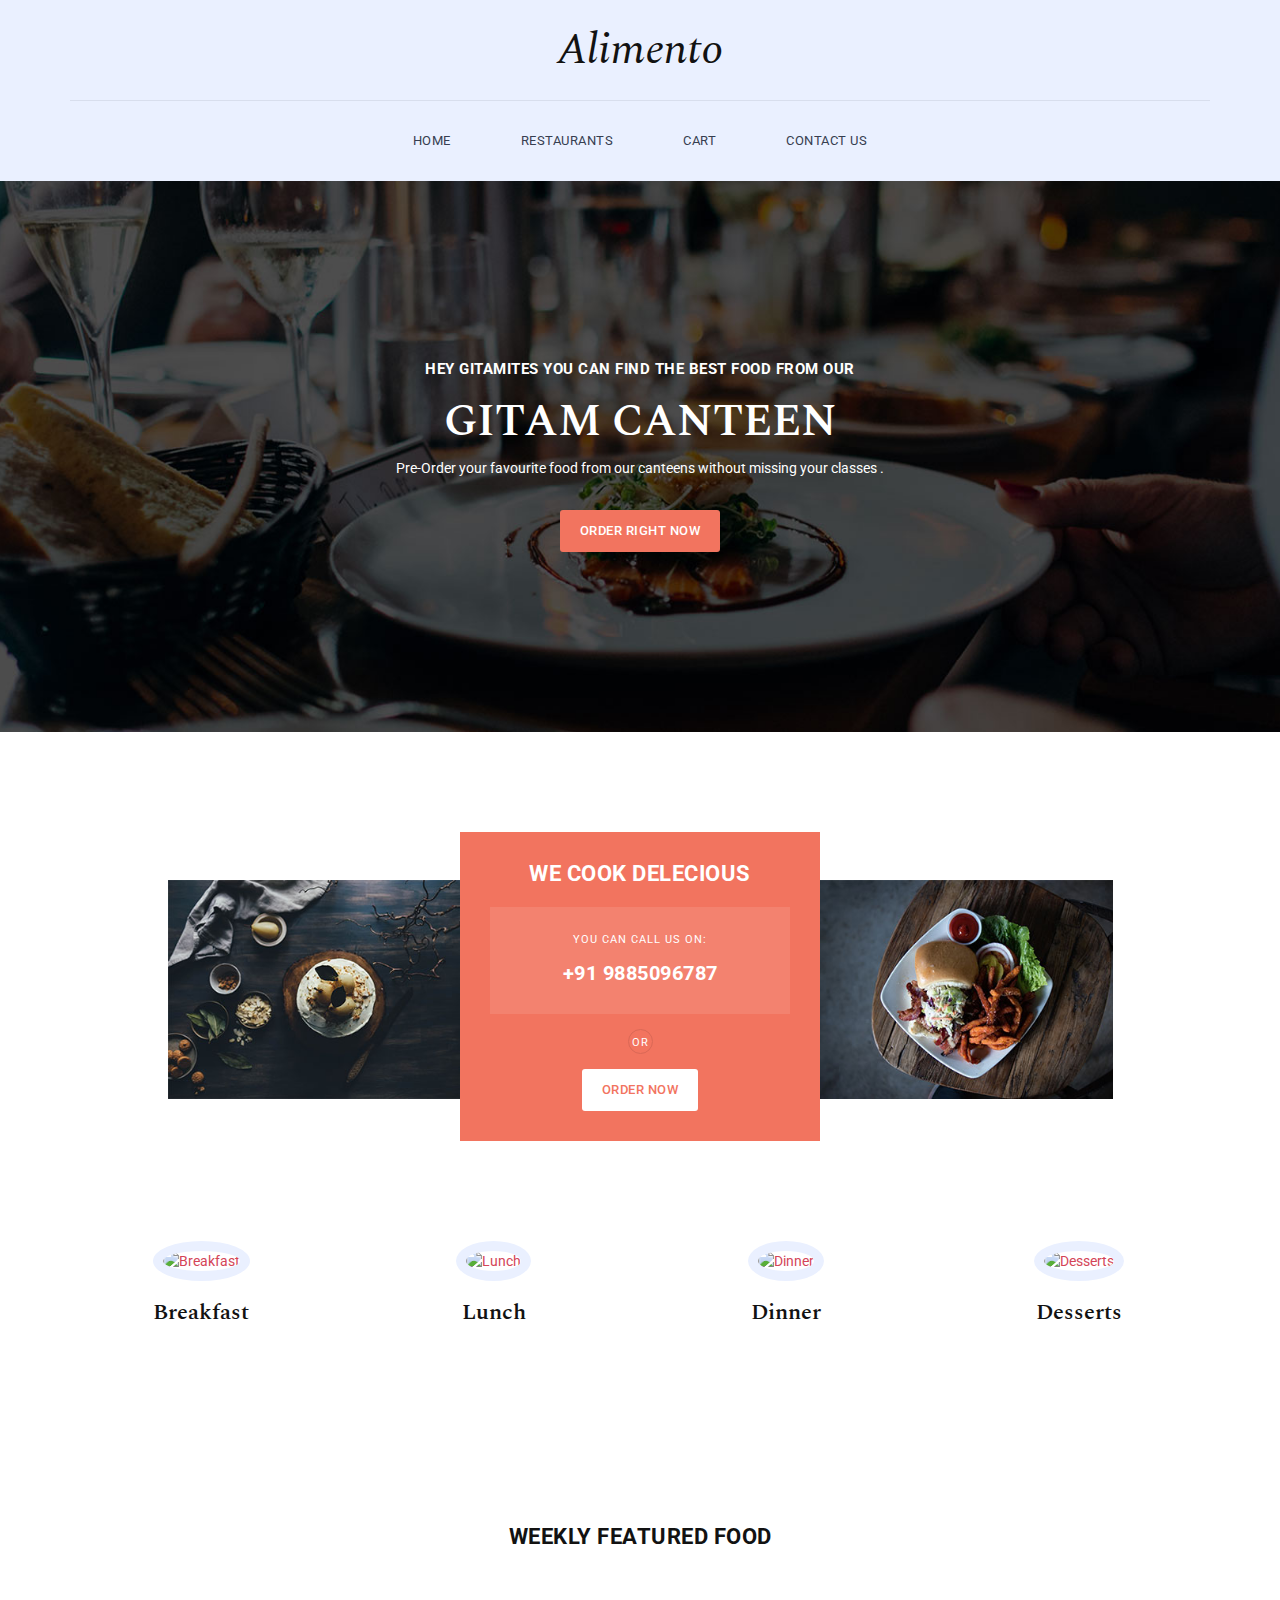
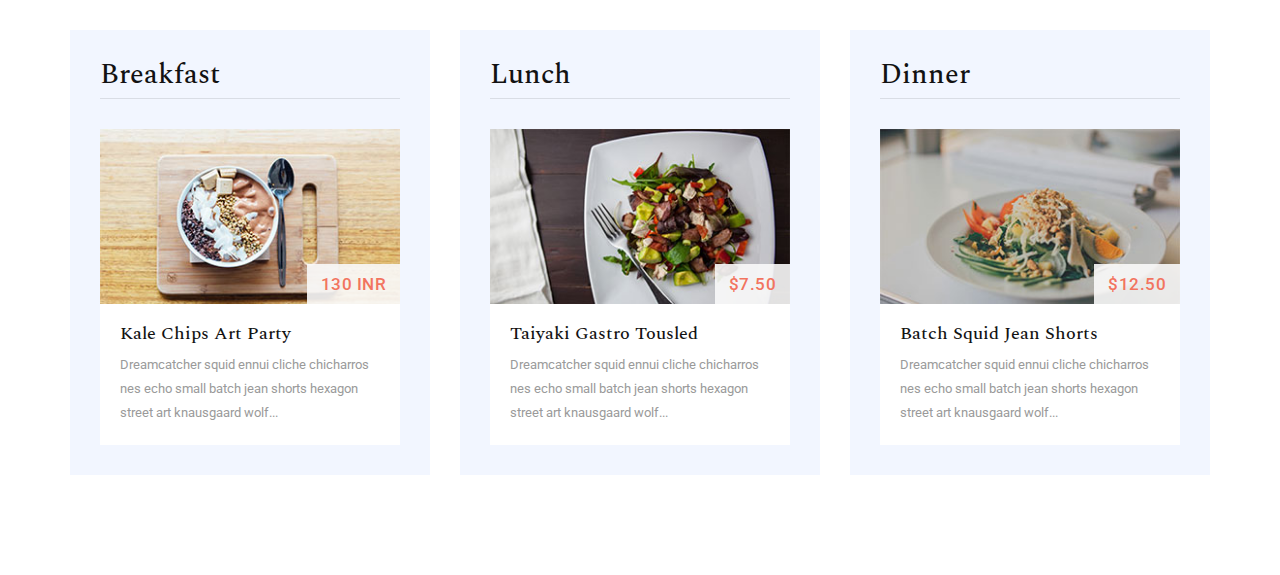
==== commit b5935b47: "Add files via upload" ====
--- a/templatemo_507_victory/index.html
+++ b/templatemo_507_victory/index.html
@@ -3,7 +3,11 @@
     <head>
         <meta charset="utf-8">
         <meta http-equiv="X-UA-Compatible" content="IE=edge,chrome=1">
-        <title>Victory HTML CSS Template</title>
+<!--
+Victory HTML CSS Template
+https://templatemo.com/tm-507-victory
+-->
+        <title>ALIMENTO HTML CSS </title>
         <meta name="description" content="">
         <meta name="viewport" content="width=device-width, initial-scale=1">
         <link rel="apple-touch-icon" href="apple-touch-icon.png">
@@ -24,7 +28,7 @@
 <body>
     <div class="header">
         <div class="container">
-            <a href="#" class="navbar-brand scroll-top">Victory</a>
+            <a href="#" class="navbar-brand scroll-top">Alimento</a>
             <nav class="navbar navbar-inverse" role="navigation">
                 <div class="navbar-header">
                     <button type="button" id="nav-toggle" class="navbar-toggle" data-toggle="collapse" data-target="#main-nav">
@@ -38,9 +42,9 @@
                 <div id="main-nav" class="collapse navbar-collapse">
                     <ul class="nav navbar-nav">
                         <li><a href="index.html">Home</a></li>
-                        <li><a href="menu.html">Our Canteens</a></li>
-                        <li><a href="contact.html">Contact Us</a></li>
-                        <li><a href="Cart.html">Cart</a></li>
+                        <li><a href="menu.html">Restaurants</a></li>
+                        <li><a href="blog.html">Cart</a></li>
+                        <li><a href="contact.html">Contact us</a></li>
                     </ul>
                 </div>
                 <!--/.navbar-collapse-->
@@ -56,9 +60,9 @@
         <div class="container">
             <div class="row">
                 <div class="col-md-6 col-md-offset-3">
-                    <h4>Here you can find delecious foods</h4>
-                    <h2>Asian Restaurant</h2>
-                    <p>Quisque nec nibh id lacus fringilla eleifend sed sit amet sem. Donec lectus odio, mollis a nisl non, tempor interdum nisl.</p>
+                    <h4>HEY GITAMITES YOU CAN FIND THE BEST FOOD FROM OUR </h4>
+                    <h2>GITAM Canteen</h2>
+                    <p>Pre-Order your favourite food from our canteens without missing your classes .</p>
                     <div class="primary-button">
                         <a href="#" class="scroll-link" data-id="book-table">Order Right Now</a>
                     </div>
@@ -82,7 +86,7 @@
                         <h4>We cook delecious</h4>
                         <div class="contact-content">
                             <span>You can call us on:</span>
-                            <h6>+ 1234 567 8910</h6>
+                            <h6>+91 9885096787</h6>
                         </div>
                         <span>or</span>
                         <div class="primary-white-button">
@@ -107,7 +111,7 @@
                 <div class="col-md-3 col-sm-6 col-xs-12">
                     <div class="service-item">
                         <a href="menu.html">
-                        <img src="img/cook_breakfast.png" alt="Breakfast">
+                        <img src="img/cook_breakfast.jpg" alt="Breakfast">
                         <h4>Breakfast</h4>
                         </a>
                     </div>
@@ -115,7 +119,7 @@
                 <div class="col-md-3 col-sm-6 col-xs-12">
                     <div class="service-item">
                         <a href="menu.html">
-                        <img src="img/cook_lunch.png" alt="Lunch">
+                        <img src="img/cook_lunch.jpg" alt="Lunch">
                         <h4>Lunch</h4>
                         </a>
                     </div>
@@ -123,7 +127,7 @@
                 <div class="col-md-3 col-sm-6 col-xs-12">
                     <div class="service-item">
                         <a href="menu.html">
-                        <img src="img/cook_dinner.png" alt="Dinner">
+                        <img src="img/cook_dinner.jpg" alt="Dinner">
                         <h4>Dinner</h4>
                         </a>
                     </div>
@@ -131,7 +135,7 @@
                 <div class="col-md-3 col-sm-6 col-xs-12">
                     <div class="service-item">
                         <a href="menu.html">
-                        <img src="img/cook_dessert.png" alt="Desserts">
+                        <img src="img/cook_dessert.jpg" alt="Desserts">
                         <h4>Desserts</h4>
                         </a>
                     </div>
@@ -140,104 +144,6 @@
         </div>
     </section>
 
-
-
-    <section id="book-table">
-        <div class="container">
-            <div class="row">
-                <div class="col-md-12">
-                    <div class="heading">
-                        <h2>Book Your Table Now</h2>
-                    </div>
-                </div>
-                <div class="col-md-4 col-md-offset-2 col-sm-12">
-                    <div class="left-image">
-                        <img src="img/book_left_image.jpg" alt="">
-                    </div>
-                </div>
-                <div class="col-md-4 col-sm-12">
-                    <div class="right-info">
-                        <h4>Reservation</h4>
-                        <form id="form-submit" action="" method="get">
-                            <div class="row">
-                                <div class="col-md-6">
-                                    <fieldset>
-                                        <select required name='day' onchange='this.form.()'>
-                                            <option value="">Select day</option>
-                                            <option value="Monday">Monday</option>
-                                            <option value="Tuesday">Tuesday</option>
-                                            <option value="Wednesday">Wednesday</option>
-                                            <option value="Thursday">Thursday</option>
-                                            <option value="Friday">Friday</option>
-                                            <option value="Saturday">Saturday</option>
-                                            <option value="Sunday">Sunday</option>
-                                        </select>
-                                    </fieldset>
-                                </div>
-                                <div class="col-md-6">
-                                    <fieldset>
-                                        <select required name='hour' onchange='this.form.()'>
-                                            <option value="">Select hour</option>
-                                            <option value="10-00">10:00</option>
-                                            <option value="12-00">12:00</option>
-                                            <option value="14-00">14:00</option>
-                                            <option value="16-00">16:00</option>
-                                            <option value="18-00">18:00</option>
-                                            <option value="20-00">20:00</option>
-                                            <option value="22-00">22:00</option>
-                                        </select>
-                                    </fieldset>
-                                </div>
-                                <div class="col-md-6">
-                                    <fieldset>
-                                        <input name="name" type="name" class="form-control" id="name" placeholder="Full name" required="">
-                                    </fieldset> 
-                                </div>
-                                <div class="col-md-6">
-                                    <fieldset>
-                                        <input name="phone" type="phone" class="form-control" id="phone" placeholder="Phone number" required="">
-                                    </fieldset>
-                                </div>
-                                <div class="col-md-6">
-                                    <fieldset>
-                                        <select required class="person" name='persons' onchange='this.form.()'>
-                                            <option value="">How many persons?</option>
-                                            <option value="1-Person">1 Person</option>
-                                            <option value="2-Persons">2 Persons</option>
-                                            <option value="3-Persons">3 Persons</option>
-                                            <option value="4-Persons">4 Persons</option>
-                                            <option value="5-Persons">5 Persons</option>
-                                            <option value="6-Persons">6 Persons</option>
-                                        </select>
-                                    </fieldset>
-                                </div>
-                                <div class="col-md-6">
-                                    <fieldset>
-                                        <button type="submit" id="form-submit" class="btn">Book Table</button>
-                                    </fieldset>
-                                </div>
-                            </div>
-                        </form>
-                    </div>
-                </div>
-            </div>
-        </div>
-    </section>
-
-
-
-    <section class="get-app">
-        <div class="container">
-            <div class="row">
-                <div class="heading">
-                    <h2>Get application for your phone</h2>
-                </div>
-                <div class="primary-white-button">
-                    <a href="#">Download now</a>
-                </div>
-            </div>
-        </div>
-    </section>
 
 
 
@@ -253,7 +159,7 @@
                     <div class="food-item">
                         <h2>Breakfast</h2>
                         <img src="img/breakfast_item.jpg" alt="">
-                        <div class="price">$4.50</div>
+                        <div class="price">130 INR</div>
                         <div class="text-content">
                             <h4>Kale Chips Art Party</h4>
                             <p>Dreamcatcher squid ennui cliche chicharros nes echo  small batch jean shorts hexagon street art knausgaard wolf...</p>
@@ -288,171 +194,8 @@
 
 
 
-    <section class="our-blog">
-        <div class="container">
-            <div class="row">
-                <div class="col-md-12">
-                    <div class="heading">
-                        <h2>Our blog post</h2>
-                    </div>
-                </div>
-            </div>
-            <div class="row">
-                <div class="col-md-6">
-                    <div class="blog-post">
-                        <img src="img/blog_post_01.jpg" alt="">
-                        <div class="date">26 Oct 2020</div>
-                        <div class="right-content">
-                            <h4>Stumptown Tofu Schlitz</h4>
-                            <span>Branding / Admin</span>
-                            <p>Skateboard iceland twee tofu shaman crucifix vice before they sold out corn hole occupy drinking vinegar chambra meggings kale chips hexagon...</p>
-                            <div class="text-button">
-                                <a href="#">Continue Reading</a>
-                            </div>
-                        </div>
-                    </div>
-                </div>
-                <div class="col-md-6">
-                    <div class="blog-post">
-                        <img src="img/blog_post_02.jpg" alt="">
-                        <div class="date">21 Oct 2020</div>
-                        <div class="right-content">
-                            <h4>Succulents Hashtag Folk</h4>
-                            <span>Branding / Admin</span>
-                            <p>Skateboard iceland twee tofu shaman crucifix vice before they sold out corn hole occupy drinking vinegar chambra meggings kale chips hexagon...</p>
-                            <div class="text-button">
-                                <a href="#">Continue Reading</a>
-                            </div>
-                        </div>
-                    </div>
-                </div>
-                <div class="col-md-6">
-                    <div class="blog-post">
-                        <img src="img/blog_post_03.jpg" alt="">
-                        <div class="date">11 Oct 2020</div>
-                        <div class="right-content">
-                            <h4>Knaus Sriracha Pinterest</h4>
-                            <span>Dessert / Chef</span>
-                            <p>Skateboard iceland twee tofu shaman crucifix vice before they sold out corn hole occupy drinking vinegar chambra meggings kale chips hexagon...</p>
-                            <div class="text-button">
-                                <a href="#">Continue Reading</a>
-                            </div>
-                        </div>
-                    </div>
-                </div>
-                <div class="col-md-6">
-                    <div class="blog-post">
-                        <img src="img/blog_post_04.jpg" alt="">
-                        <div class="date">03 Oct 2020</div>
-                        <div class="right-content">
-                            <h4>Crucifix Selvage Coat</h4>
-                            <span>Plate / Chef</span>
-                            <p>Skateboard iceland twee tofu shaman crucifix vice before they sold out corn hole occupy drinking vinegar chambra meggings kale chips hexagon...</p>
-                            <div class="text-button">
-                                <a href="#">Continue Reading</a>
-                            </div>
-                        </div>
-                    </div>
-                </div>
-            </div>
-        </div>
-    </section>
-
-
-
-    <section class="sign-up">
-        <div class="container">
-            <div class="row">
-                <div class="col-md-12">
-                    <div class="heading">
-                        <h2>Signup for our newsletters</h2>
-                    </div>
-                </div>
-            </div>
-            <form id="contact" action="" method="get">
-                <div class="row">
-                    <div class="col-md-4 col-md-offset-3">
-                        <fieldset>
-                            <input name="email" type="text" class="form-control" id="email" placeholder="Enter your email here..." required="">
-                        </fieldset>
-                    </div>
-                    <div class="col-md-2">
-                        <fieldset>
-                            <button type="submit" id="form-submit" class="btn">Send Message</button>
-                        </fieldset>
-                    </div>
-                </div>
-            </form>
-        </div>
-    </section>
-
-
-
-    <footer>
-        <div class="container">
-            <div class="row">
-                <div class="col-md-4">
-                    <p>Copyright &copy; 2020 Victory Template</p>
-                </div>
-                <div class="col-md-4">
-                    <ul class="social-icons">
-                        <li><a rel="nofollow" href="https://fb.com/templatemo"><i class="fa fa-facebook"></i></a></li>
-                        <li><a href="#"><i class="fa fa-twitter"></i></a></li>
-                        <li><a href="#"><i class="fa fa-linkedin"></i></a></li>
-                        <li><a href="#"><i class="fa fa-rss"></i></a></li>
-                        <li><a href="#"><i class="fa fa-dribbble"></i></a></li>
-                    </ul>
-                </div>
-                <div class="col-md-4">
-                    <p>Design: TemplateMo</p>
-                </div>
-            </div>
-        </div>
-    </footer>
-
-    <script src="https://ajax.googleapis.com/ajax/libs/jquery/1.11.2/jquery.min.js"></script>
-    <script>window.jQuery || document.write('<script src="js/vendor/jquery-1.11.2.min.js"><\/script>')</script>
-
-    <script src="js/vendor/bootstrap.min.js"></script>
-
-    <script src="js/plugins.js"></script>
-    <script src="js/main.js"></script>
-
-    <script type="text/javascript">
-    $(document).ready(function() {
-        // navigation click actions 
-        $('.scroll-link').on('click', function(event){
-            event.preventDefault();
-            var sectionID = $(this).attr("data-id");
-            scrollToID('#' + sectionID, 750);
-        });
-        // scroll to top action
-        $('.scroll-top').on('click', function(event) {
-            event.preventDefault();
-            $('html, body').animate({scrollTop:0}, 'slow');         
-        });
-        // mobile nav toggle
-        $('#nav-toggle').on('click', function (event) {
-            event.preventDefault();
-            $('#main-nav').toggleClass("open");
-        });
-    });
-    // scroll function
-    function scrollToID(id, speed){
-        var offSet = 0;
-        var targetOffset = $(id).offset().top - offSet;
-        var mainNav = $('#main-nav');
-        $('html,body').animate({scrollTop:targetOffset}, speed);
-        if (mainNav.hasClass("open")) {
-            mainNav.css("height", "1px").removeClass("in").addClass("collapse");
-            mainNav.removeClass("open");
-        }
-    }
-    if (typeof console === "undefined") {
-        console = {
-            log: function() { }
-        };
-    }
-    </script>
-</body>
-</html>+    
+
+
+
+    